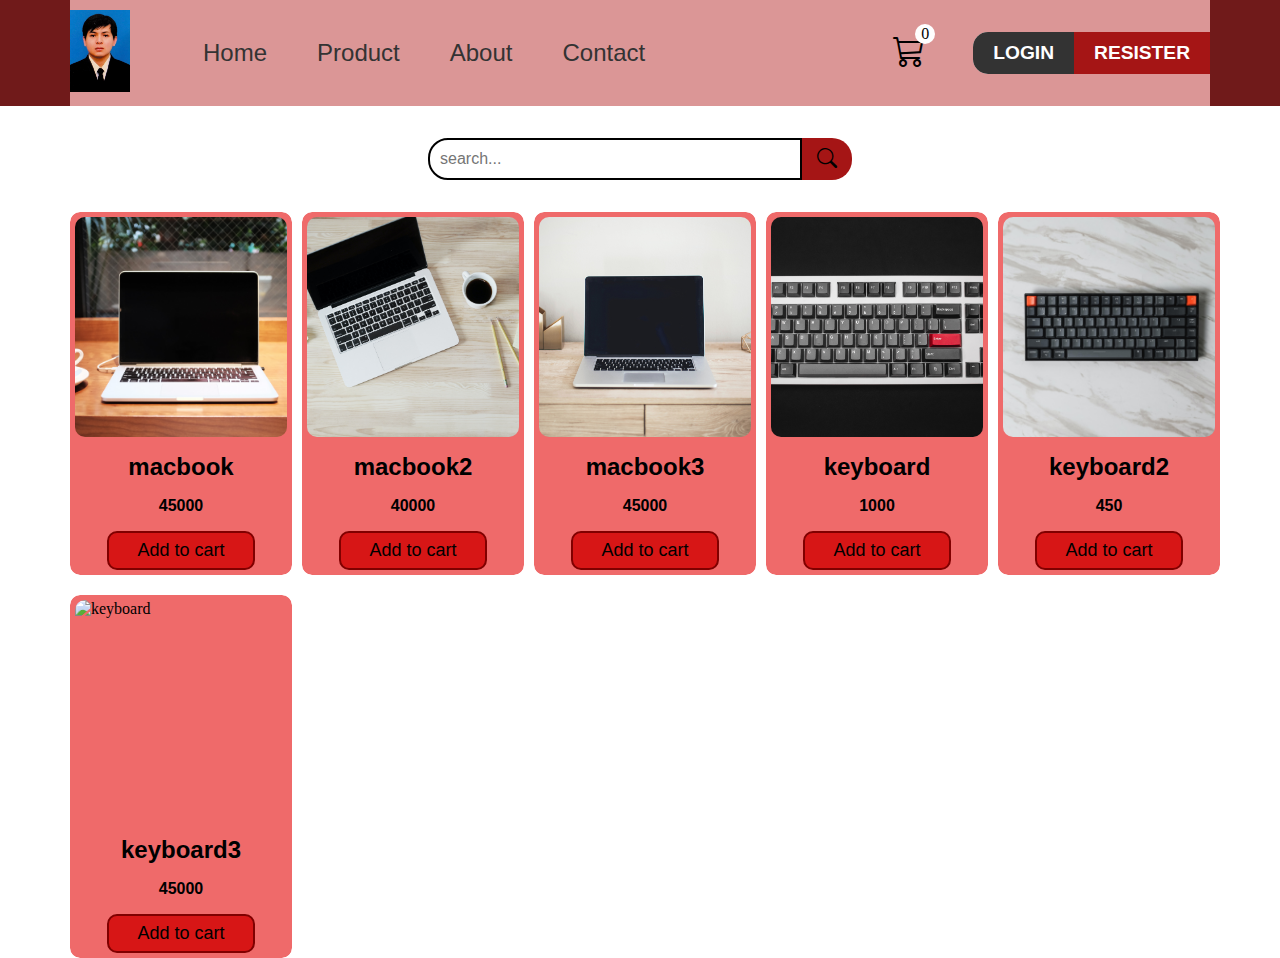
==== index.html @ d454241c "first commit" ====
<!DOCTYPE html>
<html lang="en">
<head>
    <meta charset="UTF-8">
    <meta name="viewport" content="width=device-width, initial-scale=1.0">
    <link rel="stylesheet" href="style.css">
    <link rel="shortcut icon" href="/images/logo.jpg" type="image/x-icon">
    <link rel="stylesheet" href="https://cdn.jsdelivr.net/npm/bootstrap-icons@1.11.2/font/bootstrap-icons.min.css">
    <title>model | Shop</title>
</head>
<body>
    <nav class="nav-top">
        <div class="contianer">
            <div class="nav-top-con">
                <div class="nav-top-left">
                    <div class="logo">
                        <a href="#">
                            <img src="/images/logo.jpg" alt="">
                        </a>
                    </div>
                    <div class="menu">
                        <li><a href="#">Home</a></li>
                        <li><a href="#">Product</a></li>
                        <li><a href="#">About</a></li>
                        <li><a href="#">Contact</a></li>
                    </div>
                </div>
                <div class="nav-top-right">
                    <div class="cart">
                        <i class="bi bi-cart3"></i>
                        <div class="count">0</div>
                    </div>
                    <div class="btn-lg-rg">
                        <a id="Login" href="#">LOGIN</a>
                        <a id="Register">RESISTER</a>
                    </div>
                    <div class="navbar" style="display: none;">
                        <i class="bi bi-list"></i>
                    </div>
                </div>
            </div>
        </div>
    </nav>

    <header class="form-search contianer">
        <form>
            <input type="text" placeholder="search...">
            <button id="search">
                <i class="bi bi-search"></i>
            </button>
        </form>
    </header>

    <section class="product contianer">
        <div class="wreper">
            <div class="item-product">
                <img src="/images/alex-knight-j4uuKnN43_M-unsplash.jpg" alt="notebook">
                <h2>macbook</h2>
                <p class="price">45000</p>
                <button>Add to cart</button>
            </div>
            <div class="item-product">
                <img src="/images/lauren-mancke-aOC7TSLb1o8-unsplash.jpg" alt="notebook">
                <h2>macbook2</h2>
                <p class="price">40000</p>
                <button>Add to cart</button>
            </div>
            <div class="item-product">
                <img src="/images/kari-shea-1SAnrIxw5OY-unsplash.jpg" alt="notebook">
                <h2>macbook3</h2>
                <p class="price">45000</p>
                <button>Add to cart</button>
            </div>
            <div class="item-product">
                <img src="/images/jan-loyde-cabrera-p5rgceFiOH0-unsplash.jpg" alt="keyboard">
                <h2>keyboard</h2>
                <p class="price">1000</p>
                <button>Add to cart</button>
            </div>
            <div class="item-product">
                <img src="/images/stefen-tan-KYw1eUx1J7Y-unsplash.jpg" alt="keyboard">
                <h2>keyboard2</h2>
                <p class="price">450</p>
                <button>Add to cart</button>
            </div>
            <div class="item-product">
                <img src="/images/wesley-tingey-FNhyekndnSM-unsplash.jpg" alt="keyboard">
                <h2>keyboard3</h2>
                <p class="price">45000</p>
                <button>Add to cart</button>
            </div>
        </div>
    </section>

 <script src="script.js"></script>
</body>
</html>
---- style.css ----
*{
    margin: 0;
    padding: 0;
}

.contianer{
    max-width: 1140px;
    margin: 0 auto;
}

.nav-top{
    width: 100%;
    height:auto;
    background-color: rgb(112, 26, 26);
}

.nav-top-con{
    display: flex;
    justify-content: space-between;
    padding: 10px 0;
    align-items: center;
    height: 100%;
    /* border: 1px solid #b22222ed; */
    background-color: rgb(219, 150, 150);
}

.nav-top-left{
    display: flex;
    height: 100%;
    justify-content: flex-start;
    align-items: center;
}

.logo a img{
    width: 60px;
}

.menu{
    display: flex;
    height: 100%;
    justify-content: flex-start;
    align-items: center;
    /* border: 1px solid red; */
    margin-left: 3rem;
}

.menu li {
    list-style: none;
   
}

.menu li a {
    text-decoration: none;
    font-size: 1.5rem;
    padding: 0 25px;
    font-family: Arial, Helvetica, sans-serif;
    color: #333;
    font-weight: 500;
}

.menu li a:hover {
    border-bottom:2px solid rgb(215, 13, 13) ;
}

.nav-top-right{
    display: flex;
    justify-content: flex-end;
    align-items: center;
}

.nav-top-right i{
    font-size: 2em;
    cursor: pointer;
}

.cart{
    position: relative;
    margin-right: 3rem;
}

.count{
    position: absolute;
    top: -10px;
    right: -10px;
    width: 20px;
    height: 20px;
    background-color: white;
    color: black;
    display: flex;
    justify-content: center;
    align-items: center;
    border-radius: 50%;
    user-select: none;
}

.btn-lg-rg{
    /* padding: 10px; */
    background-color: white;
   border-radius: 15px 0 0 15px;
   display: flex;
}
.btn-lg-rg a{
    text-decoration: none;
    font-family: Arial, Helvetica, sans-serif;
    padding: 10px 20px;
    font-size: 1.2em;
    font-weight: bold;
    color: #333;
}

#Register{
    background-color: rgb(165, 21, 21);
    color: white;
    transition: 0.3s;
    cursor: pointer;
}

#Register:hover{
background-color: #333;


}

#Login{
    background-color: #333;
    border-radius: 15px 0 0 15px;
    color: white;
    transition: 0.3s;
    cursor: pointer;
}

#Login:hover{
    background-color: rgb(165, 21, 21);
 
}

.form-search{
    display: flex;
    justify-content: center;
    align-items: center;
    margin-top: 2rem;
}

.form-search form{
    display: flex;

}

.form-search form input{
    width: 350px;
    padding: 10px;
    font-size: 100%;
    border-radius: 20px 0 0 20px;
    border: 2px solid rgb(0, 0, 0);
    transition: 0.3s;
    outline: none;
}

.form-search form input:focus{
   border: 2px solid rgb(165, 21, 21); ;
}

.form-search form button{
    width: 50px;
    display: flex;
    justify-content: center;
    align-items: center;
    cursor: pointer;
    background-color: rgb(165, 21, 21);
    border-radius: 0 20px 20px 0;
    border: none;
    transition: 0.3s;
}

.form-search form button:hover{
    background-color: #ef6a6a;
}

.form-search form button i {
    font-size: 1.5em;
}

.product{
    margin-top: 2rem;
}

.wreper{
    display: grid;
    grid-template-columns: repeat(5,1fr);
    gap: 20px;
}

.item-product{
    width: 100%;
    background-color: #ef6a6a;
    padding: 5px;
    border-radius: 10px;
    outline: 2px solid #fff;
    transition: 0.3s;
    display: flex;
    flex-direction: column;
    align-items: center;
}

.item-product:hover{
    outline: 3px solid black;
}

.item-product img{
    width: 100%;
    height: 220px;
    object-fit: cover;
    cursor: pointer;
    border-radius: 10px;
    margin-bottom: 1rem;
}
.item-product button{
    width: 70%;
    padding: 7px;
    border-radius: 10px;
    cursor: pointer;
    border: 2px solid maroon;
    background-color: rgb(215, 22, 22);
    font-size: 18px;
    transition: 0.3s;
}

.item-product button:hover{
    background-color: maroon;
    color: white;

}

.price{
    margin: 1rem 0;
    font-weight: bold;
    font-family: Arial, Helvetica, sans-serif;
}

.item-product h2{
    font-family: Arial, Helvetica, sans-serif;
}
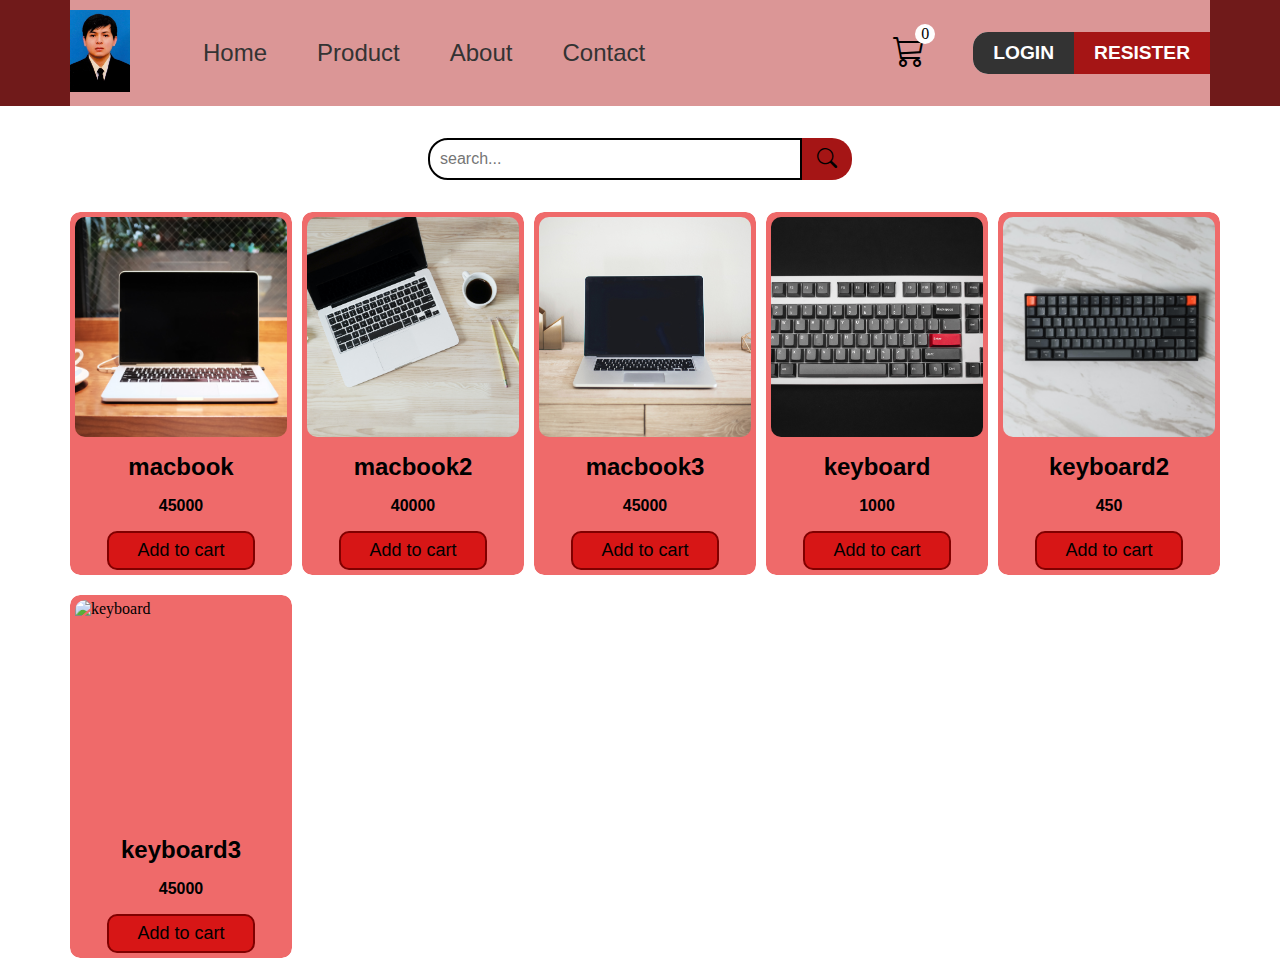
==== commit 6c7f918b: "add login register responsive" ====
--- a/index.html
+++ b/index.html
@@ -31,10 +31,10 @@
                         <div class="count">0</div>
                     </div>
                     <div class="btn-lg-rg">
-                        <a id="Login" href="#">LOGIN</a>
-                        <a id="Register">RESISTER</a>
+                        <a id="Login" href="login.html">LOGIN</a>
+                        <a id="Register" href="Register.html">RESISTER</a>
                     </div>
-                    <div class="navbar" style="display: none;">
+                    <div class="navbar">
                         <i class="bi bi-list"></i>
                     </div>
                 </div>
@@ -92,6 +92,26 @@
         </div>
     </section>
 
+    <aside class="aside-menu" id="aside_menu" style="display: none;">
+        <div id="modal_menu"></div>
+        <div class="aside-page">
+            <div class="form-search-sidebar">
+                <form>
+                    <input type="text" placeholder="search">
+                    <button type="submit">
+                        <i class="bi bi-search"></i>
+                    </button>
+                </form>
+            </div>
+            <div class="menu-sidebar">
+                <a href="#">HOME</a>
+                <a href="#">ABOUT</a>
+                <a href="#">REVIEW FROM STUDENTS</a>
+                <a href="#">CONTACT</a>
+            </div>
+        </div>
+    </aside>
+
  <script src="script.js"></script>
 </body>
 </html>--- a/style.css
+++ b/style.css
@@ -17,7 +17,7 @@
 .nav-top-con{
     display: flex;
     justify-content: space-between;
-    padding: 10px 0;
+    padding: 10px 0px;
     align-items: center;
     height: 100%;
     /* border: 1px solid #b22222ed; */
@@ -93,6 +93,10 @@
     user-select: none;
 }
 
+.navbar{
+    display: none;
+}
+
 .btn-lg-rg{
     /* padding: 10px; */
     background-color: white;
@@ -239,4 +243,224 @@
 
 .item-product h2{
     font-family: Arial, Helvetica, sans-serif;
+}
+
+@media only screen and (max-width:980px) {
+    .wreper{
+        grid-template-columns: repeat(4,1fr);
+    }
+    .menu li a{
+        font-size: 1rem;
+        padding: 5 15px;
+    }
+    .btn-lg-rg a{
+        font-size: 1rem;
+    }
+    .nav-top-ri i{
+        font-size: 25px;
+    }
+}
+
+@media only screen and (max-width:780px) {
+    .wreper{
+        grid-template-columns: repeat(3,1fr);
+    }
+}
+
+@media only screen and (max-width:740px) {
+    .menu, .cart,.btn-lg-rg{
+        display: none;
+    }
+    .navbar{
+        display: block;
+    }
+
+.nav-top-con{
+    padding: 10px 10px;
+}
+}
+
+@media only screen and (max-width:550px) {
+    .wreper{
+        grid-template-columns: repeat(2,1fr);
+    }
+}
+
+@media only screen and (max-width:450px) {
+  
+    .form-search form input{
+        width: 250px;
+    }
+}
+
+@media only screen and (max-width:360px) {
+    .wreper{
+        grid-template-columns: repeat(1,1fr);
+    }
+}
+
+.form-search-sidebar{
+    display: flex;
+    justify-content: center;
+    align-items: center;
+    margin-top: 2rem;
+}
+
+.form-search-sidebar form{
+    display: flex;
+}
+
+.form-search-sidebar form input{
+    width: 180px;
+    padding: 5px 10px;
+    font-size: 100%;
+    border-radius: 20px 0 0 20px;
+    border: 2px solid #333;
+    outline: none;
+    transition: 0.3s;
+}
+
+.form-search-sidebar form input:focus{
+    border: 2px solid #b22222;
+}
+
+.form-search-sidebar form button{
+    width: 40px;
+    display: flex;
+    justify-content: center;
+    align-items: center;
+    cursor: pointer;
+    background-color: maroon;
+    border-radius: 0 20px 20px 0;
+    border: none;
+    transition: 0.3s;
+}
+
+.form-search-sidebar form button:hover{
+    background-color: #b22222;
+}
+
+.form-search-sidebar form button i{
+    font-size: 1.5em;
+}
+.aside-menu {
+    position: fixed;
+    width: 100%;
+    height: 100%;
+    top: 0;
+    left: 0;
+    background-color: rgb(0, 0, 0, 0.3);
+}
+
+#modal_menu {
+    width: 100%;
+    height: 100%;
+    position: relative;
+    background-color: rgb(0, 0, 0, 0.2);
+}
+
+.aside-page {
+    background-color: #ffffff;
+    height: 100vh;
+    width: 290px;
+    position: absolute;
+    top: 0;
+    left: 0;
+    z-index: 100;
+}
+
+.form-search-sidebar{
+    display: flex;
+    justify-content: center;
+    align-items: center;
+    margin-top: 2rem;
+}
+
+.form-search-sidebar form{
+    display: flex;
+}
+
+.form-search-sidebar form input{
+    width: 180px;
+    padding: 5px 10px;
+    font-size: 100%;
+    border-radius: 20px 0 0 20px;
+    border: 2px solid #333;
+    outline: none;
+    transition: 0.3s;
+}
+
+.form-search-sidebar form input:focus{
+    border: 2px solid #b22222;
+}
+
+.form-search-sidebar form button{
+    width: 40px;
+    display: flex;
+    justify-content: center;
+    align-items: center;
+    cursor: pointer;
+    background-color: maroon;
+    border-radius: 0 20px 20px 0;
+    border: none;
+    transition: 0.3s;
+}
+
+.form-search-sidebar form button:hover{
+    background-color: #b22222;
+}
+
+.form-search-sidebar form button i{
+    font-size: 1.5em;
+}
+.aside-menu {
+    position: fixed;
+    width: 100%;
+    height: 100%;
+    top: 0;
+    left: 0;
+    background-color: rgb(0, 0, 0, 0.3);
+}
+
+#modal_menu {
+    width: 100%;
+    height: 100%;
+    position: relative;
+    background-color: rgb(0, 0, 0, 0.2);
+}
+
+.aside-page {
+    background-color: #ffffff;
+    height: 100vh;
+    width: 290px;
+    position: absolute;
+    top: 0;
+    left: 0;
+    z-index: 100;
+}
+
+
+
+.menu-sidebar {
+    display: flex;
+    flex-direction: column;
+    padding: 10px;
+    margin-top: 1rem;
+}
+
+.menu-sidebar a {
+    padding: 20px 0 0 10px;
+    margin-top: 1rem;
+    font-size: 1.2rem;
+    text-decoration: none;
+    color: #333;
+    font-family: system-ui, -apple-system, BlinkMacSystemFont, 'Segoe UI', Roboto, Oxygen, Ubuntu, Cantarell, 'Open Sans', 'Helvetica Neue', sans-serif;
+    font-weight: bold;
+    border-bottom: 2px solid #333;
+    transition: 0.5s;
+}
+
+.menu-sidebar a:hover {
+    /* font-size: 1.rem; */
+    padding-left: 30px;
 }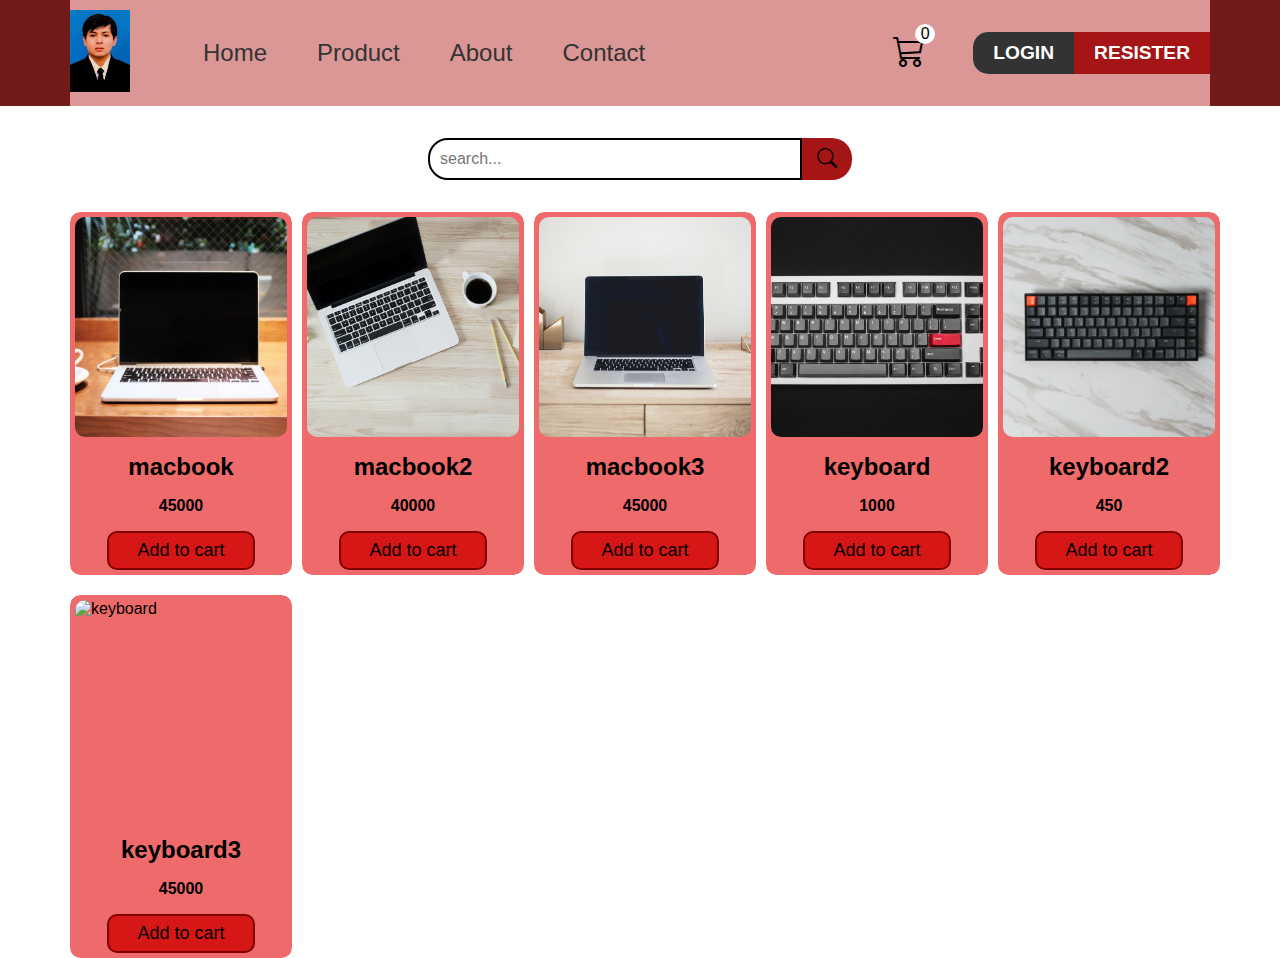
==== commit 31133671: "login aside" ====
--- a/index.html
+++ b/index.html
@@ -91,7 +91,6 @@
             </div>
         </div>
     </section>
-
     <aside class="aside-menu" id="aside_menu" style="display: none;">
         <div id="modal_menu"></div>
         <div class="aside-page">
@@ -109,6 +108,78 @@
                 <a href="#">REVIEW FROM STUDENTS</a>
                 <a href="#">CONTACT</a>
             </div>
+           <div class="btn-close">
+            <button>
+                <i class="bi bi-arrow-left"></i>
+            </button>
+        </div>
+        </div>
+    </aside>
+
+    <aside class="aside-menu" id="aside_cart" style="display: none;">
+        <div id="modal_cart"></div>
+        <div class="aside-page">
+            <h3>Product basket</h3>
+            <div class="cart-sidebar">
+                <div class="cart-left">
+                    <img src="/images/alex-knight-j4uuKnN43_M-unsplash.jpg" alt="macbook">
+                    <div class="nm">
+                        <h3>macbook</h3>
+                        <p>45000</p>
+                    </div>
+                </div>
+                <div class="cart-right">
+                    <div class="minus">-</div>
+                    <div  class="result">0</div>
+                    <div class="plus">+</div>
+                </div>
+            </div>
+            <div class="cart-sidebar">
+                <div class="cart-left">
+                    <img src="/images/alex-knight-j4uuKnN43_M-unsplash.jpg" alt="macbook">
+                    <div class="nm">
+                        <h3>macbook</h3>
+                        <p>45000</p>
+                    </div>
+                </div>
+                <div class="cart-right">
+                    <div class="minus">-</div>
+                    <div  class="result">0</div>
+                    <div class="plus">+</div>
+                </div>
+            </div>
+            <div class="cart-sidebar">
+                <div class="cart-left">
+                    <img src="/images/alex-knight-j4uuKnN43_M-unsplash.jpg" alt="macbook">
+                    <div class="nm">
+                        <h3>macbook</h3>
+                        <p>45000</p>
+                    </div>
+                </div>
+                <div class="cart-right">
+                    <div class="minus">-</div>
+                    <div  class="result">0</div>
+                    <div class="plus">+</div>
+                </div>
+            </div>
+            <div class="cart-sidebar">
+                <div class="cart-left">
+                    <img src="/images/alex-knight-j4uuKnN43_M-unsplash.jpg" alt="macbook">
+                    <div class="nm">
+                        <h3>macbook</h3>
+                        <p>45000</p>
+                    </div>
+                </div>
+                <div class="cart-right">
+                    <div class="minus">-</div>
+                    <div  class="result">0</div>
+                    <div class="plus">+</div>
+                </div>
+            </div>
+            <div class="btn-close-buy">
+                <button class="close">Close</button>
+                <button class="buy">Buy</button>
+            </div>
         </div>
     </aside>
 
--- a/style.css
+++ b/style.css
@@ -1,6 +1,10 @@
 *{
     margin: 0;
     padding: 0;
+}
+
+body{
+    font-family: Arial, Helvetica, sans-serif;
 }
 
 .contianer{
@@ -311,8 +315,8 @@
 }
 
 .form-search-sidebar form input{
-    width: 180px;
-    padding: 5px 10px;
+    width: 250px;
+    padding: 10px;
     font-size: 100%;
     border-radius: 20px 0 0 20px;
     border: 2px solid #333;
@@ -432,7 +436,7 @@
 .aside-page {
     background-color: #ffffff;
     height: 100vh;
-    width: 290px;
+    width: 350px;
     position: absolute;
     top: 0;
     left: 0;
@@ -451,7 +455,7 @@
 .menu-sidebar a {
     padding: 20px 0 0 10px;
     margin-top: 1rem;
-    font-size: 1.2rem;
+    font-size: 1.5rem;
     text-decoration: none;
     color: #333;
     font-family: system-ui, -apple-system, BlinkMacSystemFont, 'Segoe UI', Roboto, Oxygen, Ubuntu, Cantarell, 'Open Sans', 'Helvetica Neue', sans-serif;
@@ -463,4 +467,175 @@
 .menu-sidebar a:hover {
     /* font-size: 1.rem; */
     padding-left: 30px;
+}
+
+.cart-sidebar{
+    display: flex;
+    justify-content: space-between;
+    padding: 10px 10px;
+    /* margin-top: 1rem; */
+    border-top: 1px solid #333;
+}
+
+.cart-left{
+    display: flex;
+
+}
+
+.cart-left img{
+    width: 50px;
+    height: 50px;
+    border-radius: 5px;
+    border: 2px solid red;
+}
+
+.nm{
+    margin: 0 1rem;
+
+}
+
+.aside-page>h3{
+    background-color:#333;
+    color: white;
+    text-align: center;
+    padding: 15px 0;
+    font-size: 2rem;
+    margin-bottom: 2rem;
+
+}
+
+.cart-right{
+    display: flex;
+    justify-content: center;
+    align-items: center;
+    /* border: 1px solid red; */
+}
+
+.cart-right div{
+    width: 25px;
+    height: 25px;
+    border: 1px solid #333;
+    display: flex;
+    justify-content: center;
+    align-items: center;
+}
+
+.result{
+    user-select: none;
+    background-color: #999797;
+}
+
+.minus{
+    border-radius: 5px 0 0 5px;
+    cursor: pointer;
+    background-color: #b22222;
+    color: white;
+    font-size: 1.5em;
+}
+
+.plus{
+    border-radius: 0 5px 5px 0;
+    cursor: pointer;
+    background-color: #12ab17;
+    color: white;
+    font-size: 1.5em;
+}
+
+@media only screen and(min:witdh = "980") {
+    
+}
+
+.btn-close{
+    /* border: #b22222 solid 1px; */
+    width: 100%;
+    height: 50px;
+    display: flex;
+    justify-content: center;
+    align-items: center;
+}
+
+.btn-close {
+    /* border: 1px solid red; */
+    width: 100%;
+    height: 50px;
+    display: flex;
+    justify-content: center;
+    align-items: center;
+    margin-top: 10rem;
+}
+
+.btn-close button  {
+    width: 50%;
+    height: 100%;
+    background-color: #b22222;
+    background-image: linear-gradient(90deg, transparent 50%, #000000 50%);
+    background-position: 25%;
+    background-size: 400%;
+    -webkit-transition: background 500ms ease-in-out, color 500ms ease-in-out;
+    transition: background 500ms ease-in-out, color 500ms ease-in-out;
+    cursor: pointer;
+    border-radius: 10px;
+}
+
+.btn-close button:hover {
+    color: #ffffff;
+    background-position: 100%;
+}
+
+.btn-close button i {
+    font-size: 3em;
+}
+
+
+.btn-close-buy{
+    width: 100%;
+    height: 50px;
+    display: flex;
+    justify-content: space-around;
+    align-items: center;
+    
+    margin-top: 5rem;
+
+}
+
+.btn-close-buy button {
+    width: 45%;
+    height: 100%;
+    cursor: pointer;
+    font-size: 1.5em;
+    font-weight: bold;
+    border-radius: 5px;
+
+}
+
+.close {
+    width: 50%;
+    height: 100%;
+    background-color: #b22222;
+    background-image: linear-gradient(90deg, transparent 50%, #000000 50%);
+    background-position: 25%;
+    background-size: 400%;
+    -webkit-transition: background 500ms ease-in-out, color 500ms ease-in-out;
+    transition: background 500ms ease-in-out, color 500ms ease-in-out;
+}
+
+.close:hover{
+    color: #ffffff;
+    background-position: 100%;
+}
+
+.buy {
+    width: 50%;
+    height: 100%;
+    background-color: #076e17;
+    background-image: linear-gradient(90deg, transparent 50%, #000000 50%);
+    background-position: 25%;
+    background-size: 400%;
+    -webkit-transition: background 500ms ease-in-out, color 500ms ease-in-out;
+    transition: background 500ms ease-in-out, color 500ms ease-in-out;
+}
+
+.buy:hover{
+    color: #ffffff;
+    background-position: 100%;
 }